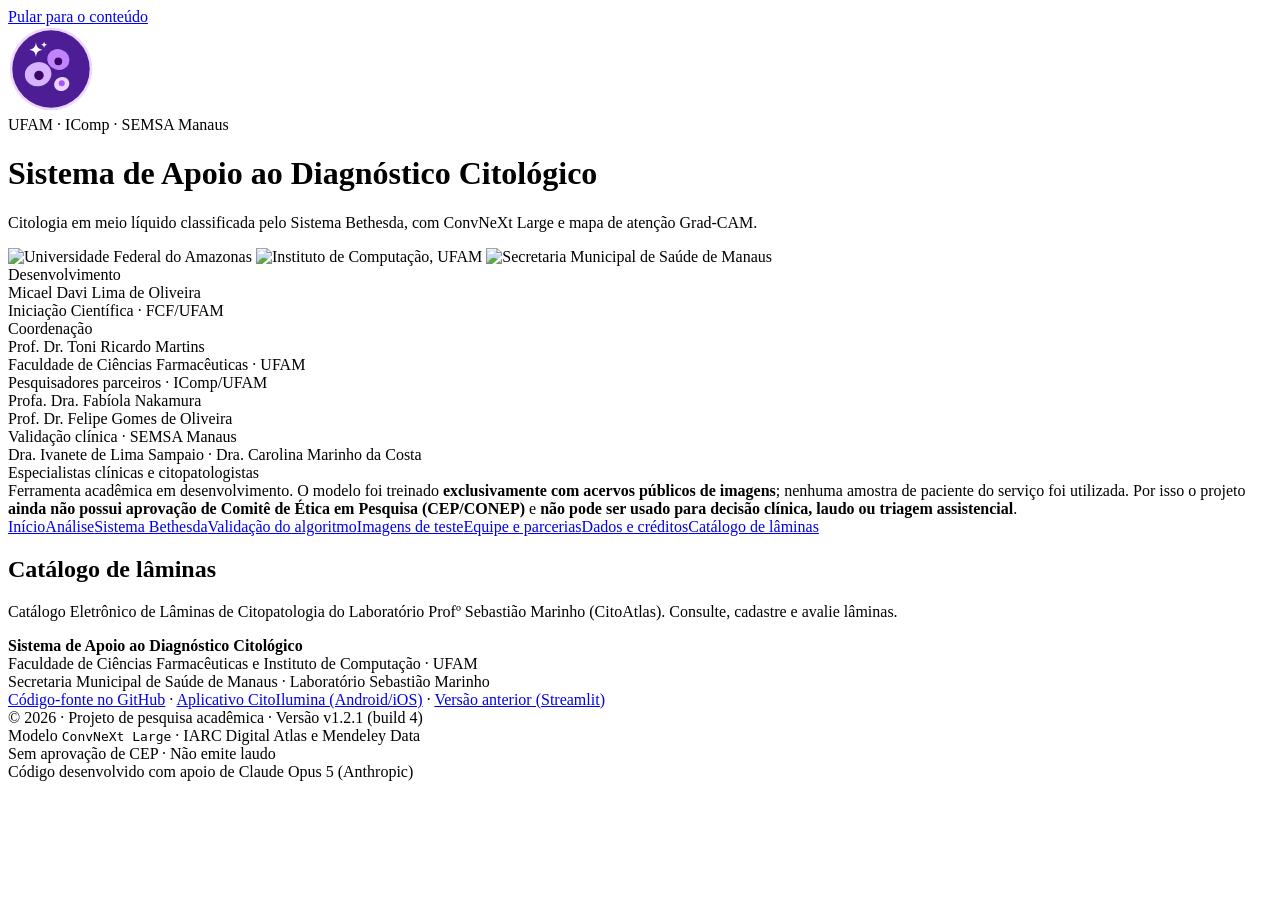
==== docs/catalogo.html @ e717c551 "Logotipo do CitoIllumina (o da apresentação) no site, no app e no README; link de acesso à ferrament" ====
<!doctype html>
<html lang="pt-BR">
<head>
  <meta charset="utf-8">
  <meta name="viewport" content="width=device-width, initial-scale=1">
  <title>Catálogo de lâminas | IA Citologia UFAM &amp; SEMSA | Citopatologia com Inteligência Artificial</title>
  <script>document.documentElement.classList.add("js")</script>
  <meta name="description" content="Catálogo eletrônico de lâminas de citopatologia cervical do Laboratório Prof. Sebastião Marinho (UFAM / SEMSA). Cadastro, consulta e avaliação cega, sem necessidade de conta Google.">
  <meta name="theme-color" content="#0e6b7b">
  <link rel="icon" href="img/citoilumina.svg">
  <link rel="preload" href="fontes/inter-latin-400-normal.woff2" as="font" type="font/woff2" crossorigin>
  <link rel="stylesheet" href="css/site.css?v=5">
</head>
<body>
  <a class="pular" href="#conteudo">Pular para o conteúdo</a>
  <div class="pagina">

<header class="cabecalho">
  <div class="cab-linha">
    <a class="cab-logo cab-logo--plataforma" href="index.html" aria-label="CitoIllumina: início"><img src="img/citoilumina.svg" alt="" width="86" height="86"></a>
    <div class="cab-titulo">
      <div class="sobrancelha">UFAM · IComp · SEMSA Manaus</div>
      <h1>Sistema de Apoio ao Diagnóstico Citológico</h1>
      <p class="subtitulo">Citologia em meio líquido classificada pelo Sistema Bethesda, com ConvNeXt Large e mapa de atenção Grad-CAM.</p>
    </div>
    <div class="cab-logos">
      <img src="img/logo_ufam.png" alt="Universidade Federal do Amazonas" height="52">
      <img src="img/logo-icomp.png" alt="Instituto de Computação, UFAM" height="52">
      <img src="img/semsa.png" alt="Secretaria Municipal de Saúde de Manaus" height="52">
    </div>
  </div>
  <div class="creditos">
    <div class="credito-bloco"><div class="credito-titulo">Desenvolvimento</div>
      <div class="credito-nome">Micael Davi Lima de Oliveira</div><div class="credito-sub">Iniciação Científica · FCF/UFAM</div></div>
    <div class="credito-bloco"><div class="credito-titulo">Coordenação</div>
      <div class="credito-nome">Prof. Dr. Toni Ricardo Martins</div><div class="credito-sub">Faculdade de Ciências Farmacêuticas · UFAM</div></div>
    <div class="credito-bloco"><div class="credito-titulo">Pesquisadores parceiros · IComp/UFAM</div>
      <div class="credito-nome">Profa. Dra. Fabíola Nakamura<br>Prof. Dr. Felipe Gomes de Oliveira</div></div>
    <div class="credito-bloco"><div class="credito-titulo">Validação clínica · SEMSA Manaus</div>
      <div class="credito-nome">Dra. Ivanete de Lima Sampaio · Dra. Carolina Marinho da Costa</div><div class="credito-sub">Especialistas clínicas e citopatologistas</div></div>
  </div>
  <div class="faixa-etica" role="note">Ferramenta acadêmica em desenvolvimento. O modelo foi treinado <strong>exclusivamente com acervos públicos de imagens</strong>; nenhuma amostra de paciente do serviço foi utilizada. Por isso o projeto <strong>ainda não possui aprovação de Comitê de Ética em Pesquisa (CEP/CONEP)</strong> e <strong>não pode ser usado para decisão clínica, laudo ou triagem assistencial</strong>.</div>
</header>
<nav class="abas" aria-label="Seções do site"><a href="index.html#inicio" data-secao="inicio">Início</a><a href="index.html#analise" data-secao="analise">Análise</a><a href="index.html#bethesda" data-secao="bethesda">Sistema Bethesda</a><a href="index.html#validacao" data-secao="validacao">Validação do algoritmo</a><a href="index.html#exemplos" data-secao="exemplos">Imagens de teste</a><a href="index.html#equipe" data-secao="equipe">Equipe e parcerias</a><a href="index.html#dados" data-secao="dados">Dados e créditos</a><a href="catalogo.html" data-secao="catalogo" aria-current="page">Catálogo de lâminas</a></nav>
    <main id="conteudo" tabindex="-1">

    <h2 class="titulo-secao">Catálogo de lâminas</h2>
    <p class="legenda">Catálogo Eletrônico de Lâminas de Citopatologia do Laboratório Profº Sebastião Marinho (CitoAtlas). Consulte, cadastre e avalie lâminas.</p>
<div id="conexao" class="cartao" hidden>
      <p id="conexao-texto" role="status"></p>
      <p class="aviso aviso--erro" id="erro-conexao" role="alert" hidden></p>
      <button class="btn btn--sec" id="conexao-tentar" type="button" hidden>Tentar de novo</button>
    </div>

    <div id="catalogo" hidden>
      <div class="aviso">
        <strong>Avaliação cega.</strong> Para não influenciar quem ainda vai avaliar, esta página
        <strong>não mostra classificações, descrições nem avaliadores</strong> das lâminas de outras
        pessoas: só a imagem, o ID, a data e quantas avaliações cada lâmina já recebeu. O quórum
        oficial exige a concordância de pelo menos 3 citopatologistas. Você pode cadastrar lâminas,
        avaliar as dos outros (análise humana), editar ou excluir as suas, e depois comparar a sua leitura com a
        <strong>IA interna</strong> e com um <strong>validador externo</strong>. Também dá para selecionar várias
        lâminas e analisá-las com a IA de uma vez.
      </div>
      <p><button class="btn" id="nova" type="button">+ Cadastrar lâmina</button></p>

      <div class="barra" role="search">
        <div class="campo campo--busca">
          <label for="busca">Buscar pelo ID (ex.: L-0012)</label>
          <input id="busca" type="search" autocomplete="off" placeholder="L-0001">
        </div>
        <div class="campo">
          <label for="filtro-votos">Avaliações</label>
          <select id="filtro-votos">
            <option value="todas">Todas</option>
            <option value="sem">Sem votos</option>
            <option value="andamento">Em andamento (1 ou 2)</option>
            <option value="quorum">Quórum atingido (3 ou mais)</option>
          </select>
        </div>
        <div class="campo">
          <label for="filtro-pasta">Pasta</label>
          <select id="filtro-pasta">
            <option value="todas">Todas as pastas</option>
            <option value="__sem__">Sem pasta</option>
          </select>
        </div>
        <div class="campo">
          <label for="filtro-lesao">Tipo de lesão</label>
          <select id="filtro-lesao" disabled>
            <option value="todas">Todos os tipos</option>
          </select>
        </div>
        <span class="contagem" id="contagem" aria-live="polite"></span>
      </div>
      <p class="pequeno" id="nota-lesao">Para filtrar por tipo de lesão, marque “Mostrar classificações e predições da IA” abaixo. Sem isso, as classificações ficam ocultas para manter a avaliação cega.</p>
      <p class="aviso aviso--erro" id="aviso-banco" role="alert" hidden></p>
      <p class="pequeno" id="nota-votos" hidden></p>
      <div class="exibicao" role="group" aria-labelledby="exibicao-titulo">
        <p class="exibicao__titulo" id="exibicao-titulo">O que mostrar nas lâminas</p>
        <label class="chave"><input type="checkbox" id="mostrar-ia"><span>Mostrar classificações e predições da IA</span></label>
        <label class="chave"><input type="checkbox" id="mostrar-votos"><span>Mostrar votos realizados</span></label>
        <p class="pequeno">Desligadas por padrão, para manter a avaliação cega. Quando ligadas, as informações aparecem nos cartões e no visualizador.</p>
      </div>
      <div class="barra-acoes">
        <button class="btn btn--sec" id="baixar-classes" type="button">Baixar imagens por classe (.zip)</button>
      </div>

      <div id="selecao" class="barra barra--sel" hidden>
        <span id="selecao-texto" aria-live="polite">Nenhuma lâmina selecionada</span>
        <button class="btn btn--sec btn--mini" id="selecao-todas" type="button">Selecionar as visíveis</button>
        <button class="btn btn--sec btn--mini" id="selecao-limpar" type="button" disabled>Limpar seleção</button>
        <button class="btn btn--mini" id="selecao-analisar" type="button" disabled>Analisar selecionadas com a IA</button>
      </div>

      <div id="status" hidden></div>
      <div class="grade" id="grade"></div>
      <p class="pequeno aviso aviso--info" id="nota-parcial" hidden>O filtro por tipo de lesão considera só as lâminas já carregadas. Para filtrar o catálogo inteiro, clique em “Carregar todas as lâminas”.</p>
      <div class="botoes-catalogo">
        <button class="btn btn--sec" id="mais" type="button" hidden>Carregar mais lâminas</button>
        <button class="btn btn--sec" id="todas" type="button" hidden>Carregar todas as lâminas</button>
      </div>
    </div>

<dialog class="visor visor--form" id="lote" aria-labelledby="lote-titulo">
    <div class="visor__in">
      <div class="visor__topo">
        <h2 id="lote-titulo">Análise em lote com a IA</h2>
        <button class="btn btn--sec" id="lote-fechar" type="button">Fechar</button>
      </div>
      <div class="form-corpo">
        <p class="pequeno">A IA interna (mesmo modelo da aba Análise) roda neste aparelho, em sequência, em todas as lâminas selecionadas. Nenhuma imagem sai do navegador. É apoio à leitura, não é laudo.</p>
        <label class="caixa-marcar">
          <input type="checkbox" id="lote-incluir">
          <span><strong>Incluir lâminas que ainda não avaliei</strong>
            <span class="pequeno bloco">Revela a sugestão da IA antes da sua avaliação humana e pode influenciar a avaliação cega. Desmarcado, essas lâminas ficam ocultas.</span></span>
        </label>
        <div id="lote-corpo"></div>
        <p class="pequeno" id="lote-msg" role="status" aria-live="polite"></p>
        <progress id="lote-prog" max="100" hidden aria-label="Progresso da análise em lote"></progress>
      </div>
      <div class="visor__rodape">
        <button class="btn" id="lote-rodar" type="button">Executar análise em lote</button>
        <button class="btn btn--sec" id="lote-csv" type="button" disabled>Baixar CSV</button>
      </div>
    </div>
  </dialog>

<dialog class="visor visor--form" id="dialogo-download" aria-labelledby="dl-titulo">
    <div class="visor__in">
      <div class="visor__topo">
        <h2 id="dl-titulo">Baixar imagens por classe</h2>
        <button class="btn btn--sec" id="dl-fechar" type="button">Fechar</button>
      </div>
      <div class="form-corpo">
        <fieldset class="campo dl-fonte">
          <legend>Separar as imagens pela classificação de</legend>
          <label class="opcao"><input type="radio" name="dl-fonte" value="ia" checked>
            <span><strong>Inteligência artificial</strong>: o modelo analisa cada imagem do catálogo. Classes que ele reconhece: NILM, LSIL, HSIL e SCC.</span></label>
          <label class="opcao"><input type="radio" name="dl-fonte" value="humano">
            <span><strong>Avaliação humana</strong>: classe de consenso das avaliações (mínimo de 3 avaliações, com maioria). Sem consenso vai para a pasta "sem-consenso".</span></label>
        </fieldset>
        <p class="aviso aviso--atencao">O arquivo mostra a classificação de cada imagem. Não use para avaliar lâminas que você ainda não avaliou: isso compromete a avaliação cega.</p>
        <p class="pequeno">Serão baixadas todas as lâminas do catálogo, em pastas por classe, com um arquivo <code>indice.csv</code>.</p>
        <progress id="dl-prog" max="100" hidden aria-label="Progresso do download"></progress>
        <p class="aviso aviso--erro" id="dl-erro" role="alert" hidden></p>
        <p class="pequeno" id="dl-msg" aria-live="polite"></p>
      </div>
      <div class="visor__rodape">
        <button class="btn" id="dl-iniciar" type="button">Gerar e baixar .zip</button>
        <button class="btn btn--sec" id="dl-cancelar" type="button">Cancelar</button>
      </div>
    </div>
  </dialog>

<dialog class="visor visor--form" id="form-lamina" aria-labelledby="form-titulo">
    <form class="visor__in form-lamina" id="form" method="dialog" novalidate>
      <div class="visor__topo">
        <h2 id="form-titulo">Cadastrar lâmina</h2>
        <button class="btn btn--sec" id="form-fechar" type="button">Fechar</button>
      </div>
      <div class="form-corpo">
        <div class="aviso aviso--atencao"><strong>Privacidade.</strong> Use apenas um código (L-0001…). Não escreva nome, prontuário ou qualquer dado que identifique o paciente, nem fotografe etiquetas com esses dados.</div>
        <div class="campo">
          <label for="f-foto">Foto do campo microscópico</label>
          <input id="f-foto" type="file" accept="image/jpeg,image/png,image/webp">
          <img id="f-previa" class="previa" alt="" hidden>
          <p class="pequeno" id="f-foto-info"></p>
        </div>
        <div class="campo">
          <label for="f-id">ID da lâmina</label>
          <input id="f-id" type="text" maxlength="12" autocomplete="off" placeholder="L-0001">
        </div>
        <div class="campo">
          <label for="f-data">Data</label>
          <input id="f-data" type="date">
        </div>
        <div class="campo">
          <label for="f-pasta">Pasta (opcional)</label>
          <input id="f-pasta" type="text" maxlength="60" autocomplete="off" placeholder="ex.: 03 de agosto de 2026">
          <p class="pequeno">Agrupa as lâminas de um mesmo lote de cadastro no filtro "Pasta".</p>
        </div>
        <fieldset class="campo" id="f-classes"><legend>Classificação (Bethesda)</legend></fieldset>
        <div class="campo">
          <label for="f-desc">Descrição morfológica (opcional)</label>
          <textarea id="f-desc" rows="3" maxlength="2000"></textarea>
        </div>
        <div class="campo">
          <label for="f-obs">Observações (opcional)</label>
          <textarea id="f-obs" rows="2" maxlength="2000"></textarea>
        </div>
        <p class="aviso aviso--erro" id="f-erro" role="alert" hidden></p>
      </div>
      <div class="visor__rodape">
        <button class="btn" id="f-salvar" type="submit">Salvar lâmina</button>
        <span class="pequeno" id="f-progresso" aria-live="polite"></span>
      </div>
    </form>
  </dialog>

<dialog class="visor" id="visor" aria-labelledby="visor-titulo">
    <div class="visor__in">
      <div class="visor__topo">
        <h2 id="visor-titulo"></h2>
        <button class="btn btn--sec" id="visor-fechar" type="button">Fechar</button>
      </div>
      <div class="visor__corpo">
        <div class="visor__palco" id="palco" tabindex="0" role="img" aria-label="Imagem da lâmina. Arraste para mover; use +, − e 0 para ampliar, reduzir e ajustar.">
          <img id="visor-img" alt="">
          <div class="lamina__chips visor__chips" id="visor-chips" aria-hidden="true"></div>
        </div>
        <aside class="visor__painel" id="painel" aria-label="Sua avaliação e análises">
          <div id="resumo-visor"></div>
          <div id="painel-conteudo"></div>
        </aside>
      </div>
      <div class="visor__rodape">
        <div class="visor__ctl">
          <button class="btn btn--sec" id="zoom-menos" type="button" aria-label="Reduzir">−</button>
          <button class="btn btn--sec" id="zoom-ajustar" type="button">Ajustar</button>
          <button class="btn btn--sec" id="zoom-mais" type="button" aria-label="Ampliar">+</button>
        </div>
        <span id="zoom-valor" aria-live="polite"></span>
        <span class="pequeno" id="visor-info"></span>
      </div>
    </div>
  </dialog>

    </main>

<footer class="rodape">
  <div>
    <strong>Sistema de Apoio ao Diagnóstico Citológico</strong><br>
    Faculdade de Ciências Farmacêuticas e Instituto de Computação · UFAM<br>
    Secretaria Municipal de Saúde de Manaus · Laboratório Sebastião Marinho<br>
    <a href="https://github.com/micael-oliveira-ufam/ia_citologia_ufam" target="_blank" rel="noopener">Código-fonte no GitHub</a> ·
    <a href="https://github.com/micael-oliveira-ufam/ia_citologia_ufam/releases" target="_blank" rel="noopener">Aplicativo CitoIlumina (Android/iOS)</a> ·
    <a href="https://ia-citologia-ufam.streamlit.app/" target="_blank" rel="noopener">Versão anterior (Streamlit)</a>
  </div>
  <div class="rodape-dir">
    <span class="ano">© 2026</span> · Projeto de pesquisa acadêmica · Versão v1.2.1 (build 4)<br>
    Modelo <code>ConvNeXt Large</code> · IARC Digital Atlas e Mendeley Data<br>
    Sem aprovação de CEP · Não emite laudo<br>
    <span class="rodape-mini">Código desenvolvido com apoio de Claude Opus 5 (Anthropic)</span>
  </div>
</footer>
  </div>
  <script type="module" src="js/catalogo.js?v=16"></script>
</body>
</html>
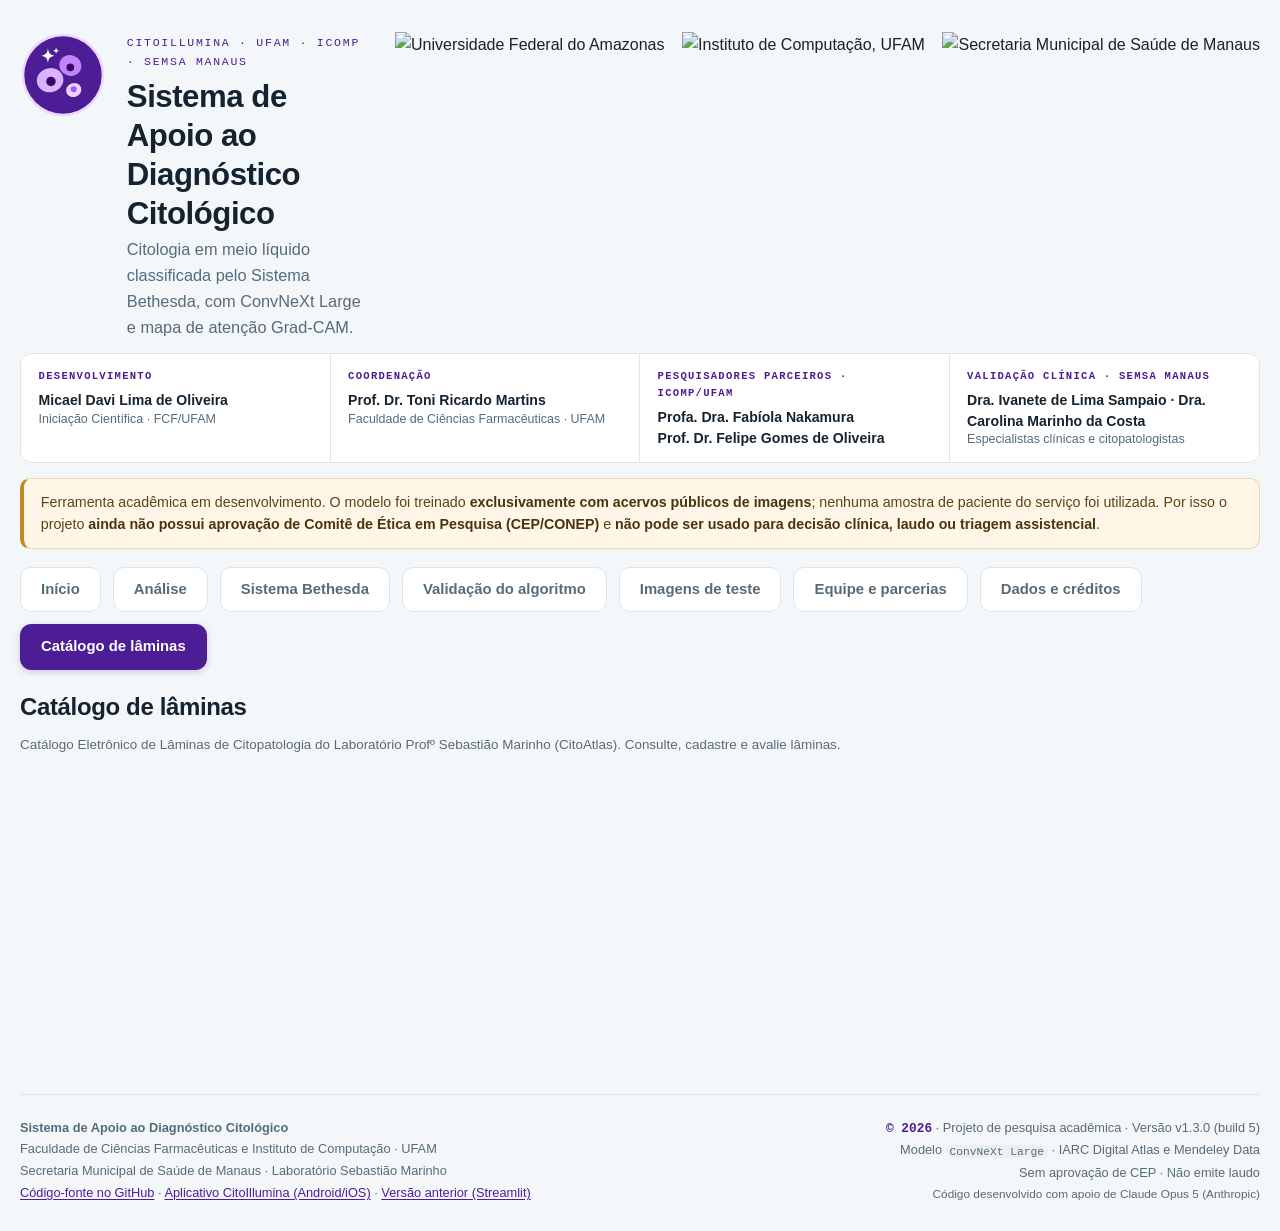
==== commit 5f1738f4: "Nome padronizado como CitoIllumina; paleta roxa do logotipo no site e no app (v1.3.0+5); remoto no r" ====
--- a/docs/catalogo.html
+++ b/docs/catalogo.html
@@ -6,10 +6,10 @@
   <title>Catálogo de lâminas | IA Citologia UFAM &amp; SEMSA | Citopatologia com Inteligência Artificial</title>
   <script>document.documentElement.classList.add("js")</script>
   <meta name="description" content="Catálogo eletrônico de lâminas de citopatologia cervical do Laboratório Prof. Sebastião Marinho (UFAM / SEMSA). Cadastro, consulta e avaliação cega, sem necessidade de conta Google.">
-  <meta name="theme-color" content="#0e6b7b">
+  <meta name="theme-color" content="#4C1D95">
   <link rel="icon" href="img/citoilumina.svg">
   <link rel="preload" href="fontes/inter-latin-400-normal.woff2" as="font" type="font/woff2" crossorigin>
-  <link rel="stylesheet" href="css/site.css?v=5">
+  <link rel="stylesheet" href="css/site.css?v=6">
 </head>
 <body>
   <a class="pular" href="#conteudo">Pular para o conteúdo</a>
@@ -19,7 +19,7 @@
   <div class="cab-linha">
     <a class="cab-logo cab-logo--plataforma" href="index.html" aria-label="CitoIllumina: início"><img src="img/citoilumina.svg" alt="" width="86" height="86"></a>
     <div class="cab-titulo">
-      <div class="sobrancelha">UFAM · IComp · SEMSA Manaus</div>
+      <div class="sobrancelha">CitoIllumina · UFAM · IComp · SEMSA Manaus</div>
       <h1>Sistema de Apoio ao Diagnóstico Citológico</h1>
       <p class="subtitulo">Citologia em meio líquido classificada pelo Sistema Bethesda, com ConvNeXt Large e mapa de atenção Grad-CAM.</p>
     </div>
@@ -253,12 +253,12 @@
     <strong>Sistema de Apoio ao Diagnóstico Citológico</strong><br>
     Faculdade de Ciências Farmacêuticas e Instituto de Computação · UFAM<br>
     Secretaria Municipal de Saúde de Manaus · Laboratório Sebastião Marinho<br>
-    <a href="https://github.com/micael-oliveira-ufam/ia_citologia_ufam" target="_blank" rel="noopener">Código-fonte no GitHub</a> ·
-    <a href="https://github.com/micael-oliveira-ufam/ia_citologia_ufam/releases" target="_blank" rel="noopener">Aplicativo CitoIlumina (Android/iOS)</a> ·
+    <a href="https://github.com/micael-oliveira-ufam/citoillumina" target="_blank" rel="noopener">Código-fonte no GitHub</a> ·
+    <a href="https://github.com/micael-oliveira-ufam/citoillumina/releases" target="_blank" rel="noopener">Aplicativo CitoIllumina (Android/iOS)</a> ·
     <a href="https://ia-citologia-ufam.streamlit.app/" target="_blank" rel="noopener">Versão anterior (Streamlit)</a>
   </div>
   <div class="rodape-dir">
-    <span class="ano">© 2026</span> · Projeto de pesquisa acadêmica · Versão v1.2.1 (build 4)<br>
+    <span class="ano">© 2026</span> · Projeto de pesquisa acadêmica · Versão v1.3.0 (build 5)<br>
     Modelo <code>ConvNeXt Large</code> · IARC Digital Atlas e Mendeley Data<br>
     Sem aprovação de CEP · Não emite laudo<br>
     <span class="rodape-mini">Código desenvolvido com apoio de Claude Opus 5 (Anthropic)</span>
--- a/docs/css/site.css
+++ b/docs/css/site.css
@@ -0,0 +1,410 @@
+/* IA Citologia UFAM & SEMSA: estilos do site.
+   Reproduz a identidade visual da versão Streamlit (tema claro: teal #4C1D95, fundo #F4F7F9,
+   Inter + IBM Plex Mono). Sem frameworks e sem requisições a terceiros: as fontes são servidas
+   por este mesmo site (licença OFL em fontes/). */
+
+@font-face { font-family: 'Inter'; font-weight: 400; font-style: normal; font-display: swap; src: url('../fontes/inter-latin-400-normal.woff2') format('woff2'); }
+@font-face { font-family: 'Inter'; font-weight: 500; font-style: normal; font-display: swap; src: url('../fontes/inter-latin-500-normal.woff2') format('woff2'); }
+@font-face { font-family: 'Inter'; font-weight: 600; font-style: normal; font-display: swap; src: url('../fontes/inter-latin-600-normal.woff2') format('woff2'); }
+@font-face { font-family: 'Inter'; font-weight: 700; font-style: normal; font-display: swap; src: url('../fontes/inter-latin-700-normal.woff2') format('woff2'); }
+@font-face { font-family: 'Inter'; font-weight: 800; font-style: normal; font-display: swap; src: url('../fontes/inter-latin-800-normal.woff2') format('woff2'); }
+@font-face { font-family: 'IBM Plex Mono'; font-weight: 400; font-style: normal; font-display: swap; src: url('../fontes/ibm-plex-mono-latin-400-normal.woff2') format('woff2'); }
+@font-face { font-family: 'IBM Plex Mono'; font-weight: 600; font-style: normal; font-display: swap; src: url('../fontes/ibm-plex-mono-latin-600-normal.woff2') format('woff2'); }
+
+:root {
+  --porcelana: #F4F7F9;
+  --superficie: #FFFFFF;
+  --tinta: #14232F;
+  --tinta-fraca: #566B7A;
+  --linha: #DCE5EB;
+  --teal: #4C1D95;
+  --teal-escuro: #3B0764;
+  --teal-claro: #F3E8FF;
+  --erro: #9B2C2C;
+  --erro-fundo: #FDECEC;
+  --ok: #2E7D62;
+  --mono: 'IBM Plex Mono', ui-monospace, SFMono-Regular, Menlo, Consolas, monospace;
+}
+
+*, *::before, *::after { box-sizing: border-box; }
+html { -webkit-text-size-adjust: 100%; scroll-behavior: smooth; }
+@media (prefers-reduced-motion: reduce) { html { scroll-behavior: auto; } }
+
+body {
+  margin: 0; background: var(--porcelana); color: var(--tinta);
+  font: 16px/1.6 'Inter', -apple-system, BlinkMacSystemFont, 'Segoe UI', Roboto, sans-serif;
+}
+img { max-width: 100%; display: block; }
+[hidden] { display: none !important; }
+a { color: var(--teal); text-underline-offset: 2px; }
+a:hover { color: var(--teal-escuro); }
+:focus-visible { outline: 3px solid #7C3AED; outline-offset: 2px; border-radius: 6px; }
+code { font-family: var(--mono); font-size: .88em; background: #EAF0F3; padding: .08em .35em; border-radius: 5px; }
+hr { border: 0; border-top: 1px solid var(--linha); margin: 1.4rem 0; }
+
+.so-leitor { position: absolute; width: 1px; height: 1px; overflow: hidden; clip: rect(0 0 0 0); white-space: nowrap; }
+.pular { position: absolute; left: 8px; top: -60px; z-index: 100; background: var(--teal); color: #fff; padding: 10px 14px; border-radius: 8px; }
+.pular:focus { top: 8px; }
+
+.pagina { max-width: 1400px; margin: 0 auto; padding: 2rem 1.25rem 1rem; }
+main { outline: none; min-height: 40vh; }
+
+h1, h2, h3, h4 { color: var(--tinta); letter-spacing: -0.015em; line-height: 1.25; }
+h1 { font-size: 1.95rem; font-weight: 800; margin: 0 0 .2rem; }
+.titulo-secao { font-size: 1.5rem; font-weight: 700; margin: 0 0 .7rem; }
+.titulo-secao.espaco { margin-top: 1.8rem; }
+h3 { font-size: 1.2rem; font-weight: 700; margin: 0 0 .5rem; }
+h4 { font-size: 1rem; font-weight: 700; margin: 0 0 .35rem; }
+p { margin: 0 0 .85rem; }
+
+/* ---------- cabeçalho ---------- */
+.cab-linha { display: grid; grid-template-columns: auto 1fr auto; gap: 1.3rem; align-items: start; }
+.cab-logo img { width: 86px; height: auto; }
+.cab-logos { display: flex; gap: 1.1rem; align-items: center; }
+.cab-logos img { height: 52px; width: auto; }
+.sobrancelha {
+  font-family: var(--mono); font-size: .72rem; letter-spacing: .15em; text-transform: uppercase;
+  color: var(--teal); margin: 0 0 .35rem; padding-top: .15rem; line-height: 1.6; display: block;
+}
+.subtitulo { color: var(--tinta-fraca); font-size: 1.02rem; margin: 0; }
+
+.creditos {
+  display: flex; flex-wrap: wrap; background: var(--superficie); border: 1px solid var(--linha);
+  border-radius: 12px; overflow: hidden; margin: .8rem 0 .9rem;
+}
+.credito-bloco { flex: 1 1 220px; padding: .85rem 1.1rem; border-right: 1px solid var(--linha); }
+.credito-bloco:last-child { border-right: none; }
+.credito-titulo { font-family: var(--mono); font-size: .66rem; letter-spacing: .12em; text-transform: uppercase; color: var(--teal); font-weight: 600; margin-bottom: .35rem; }
+.credito-nome { font-size: .88rem; font-weight: 600; line-height: 1.45; }
+.credito-sub { font-size: .78rem; color: var(--tinta-fraca); line-height: 1.4; }
+
+.faixa-etica {
+  background: #FFF6E8; border: 1px solid #F0D6A8; border-left: 4px solid #C08A1E; border-radius: 10px;
+  padding: .8rem 1.05rem; font-size: .89rem; color: #5A4415; line-height: 1.55;
+}
+.faixa-etica strong { color: #4A3510; font-weight: 700; }
+
+/* ---------- navegação em abas ---------- */
+.abas { display: flex; flex-wrap: wrap; gap: 12px; margin: 1.1rem 0 1.4rem; }
+.abas a {
+  background: var(--superficie); border: 1px solid var(--linha); border-radius: 11px;
+  padding: .62rem 1.25rem; font-size: .93rem; font-weight: 600; color: var(--tinta-fraca);
+  text-decoration: none; white-space: nowrap; transition: border-color .15s, background .15s, box-shadow .15s;
+}
+.abas a:hover { border-color: var(--teal); background: var(--teal-claro); color: var(--tinta-fraca); }
+.abas a[aria-current="page"] { background: var(--teal); border-color: var(--teal); color: #fff; box-shadow: 0 2px 7px rgba(76,29,149,.22); }
+
+/* ---------- cartões, números, etiquetas ---------- */
+.cartao {
+  background: var(--superficie); border: 1px solid var(--linha); border-radius: 14px;
+  padding: 1.15rem 1.35rem; box-shadow: 0 1px 2px rgba(20,35,47,.04);
+}
+.cartao > :last-child { margin-bottom: 0; }
+.fraco { color: var(--tinta-fraca); }
+.bloco { display: block; }
+.pequeno { font-size: .86rem; color: var(--tinta-fraca); }
+.legenda { font-size: .84rem; color: var(--tinta-fraca); margin: .3rem 0 .8rem; }
+.corpo-cartao { font-size: .95rem; line-height: 1.6; margin: 0; }
+.numero { font-family: var(--mono); font-size: 1.7rem; font-weight: 600; line-height: 1.15; }
+.rotulo-numero { font-size: .73rem; color: var(--tinta-fraca); text-transform: uppercase; letter-spacing: .09em; font-weight: 600; }
+.nota-numero { font-size: .74rem; color: var(--tinta-fraca); margin-top: .3rem; }
+.etiqueta {
+  display: inline-block; background: var(--teal-claro); color: var(--teal); font-size: .73rem; font-weight: 700;
+  letter-spacing: .05em; padding: .18rem .6rem; border-radius: 6px;
+}
+
+.aviso { border-radius: 10px; padding: .8rem 1.05rem; font-size: .92rem; margin: .8rem 0; border: 1px solid; }
+.aviso, .aviso--atencao { background: #FFF6E8; border-color: #F0D6A8; color: #5A4415; }
+.aviso--info { background: #E8F1F8; border-color: #BFD7EA; color: #1E4A6B; }
+.aviso--erro { background: var(--erro-fundo); border-color: #F0B8B8; color: #6B1F1F; }
+.aviso--ok { background: #EAF6F1; border-color: #B5DCCD; color: #1D5A45; }
+
+/* ---------- grades ---------- */
+.pilha > * + * { margin-top: .9rem; }
+.espaco { margin-top: 1rem; }
+.grade-2 { display: grid; gap: 1rem 1.6rem; grid-template-columns: repeat(auto-fit, minmax(min(100%, 420px), 1fr)); }
+.grade-3 { display: grid; gap: 1rem; grid-template-columns: repeat(auto-fit, minmax(min(100%, 240px), 1fr)); }
+.grade-4 { display: grid; gap: 1rem; grid-template-columns: repeat(auto-fit, minmax(min(100%, 200px), 1fr)); }
+.grade-3--texto { gap: 1.4rem; margin-top: .9rem; }
+.colunas { display: grid; gap: 1.6rem; align-items: start; }
+.colunas--entrada { grid-template-columns: 1.6fr 1fr; }
+.colunas--imagem { grid-template-columns: 1fr 1.35fr; }
+.colunas--texto { grid-template-columns: 1.35fr 1fr; }
+.colunas--duas { grid-template-columns: 1fr 1fr; }
+.colunas--analise { grid-template-columns: 1.3fr 1fr; }
+@media (max-width: 860px) {
+  .colunas, .cab-linha { grid-template-columns: 1fr; }
+  .cab-logos { flex-wrap: wrap; }
+  .pagina { padding-top: 1.2rem; }
+}
+
+/* ---------- botões ---------- */
+.btn {
+  appearance: none; border: 1px solid var(--teal); background: var(--teal); color: #fff; font: inherit; font-weight: 600;
+  padding: .6rem 1.1rem; min-height: 44px; border-radius: 10px; cursor: pointer; text-decoration: none;
+  display: inline-flex; align-items: center; justify-content: center; gap: 8px;
+}
+.btn:hover { background: var(--teal-escuro); color: #fff; }
+.btn:disabled { opacity: .55; cursor: not-allowed; }
+.btn--sec { background: var(--superficie); border-color: var(--linha); color: var(--tinta); }
+.btn--sec:hover { background: var(--teal-claro); border-color: var(--teal); color: var(--tinta); }
+.btn--grande { flex: 1.7; }
+.btn--mini { min-height: 36px; padding: .3rem .8rem; font-size: .85rem; }
+.botoes { display: flex; flex-wrap: wrap; gap: 10px; }
+.botoes--linha > * { flex: 1; }
+.botoes--linha > .btn--grande { flex: 1.7; }
+
+/* ---------- entrada de imagem ---------- */
+.zona {
+  border: 2px dashed #8fb6bf; border-radius: 14px; padding: 1.4rem 1rem; text-align: center;
+  background: #F7FBFC; display: flex; flex-direction: column; gap: .6rem; align-items: center;
+}
+.zona .zona__rotulo, .zona p { margin: 0; }
+.zona.sobre { background: var(--teal-claro); border-color: var(--teal); }
+.zona .botoes { justify-content: center; }
+.caixa-marcar { display: flex; gap: .7rem; align-items: flex-start; cursor: pointer; }
+.caixa-marcar input { width: 18px; height: 18px; margin-top: 4px; accent-color: var(--teal); }
+.figura { margin: 0; }
+.figura img { width: 100%; height: auto; border-radius: 10px; border: 1px solid var(--linha); background: #fff; }
+.figura figcaption { font-size: .8rem; color: var(--tinta-fraca); margin-top: .3rem; }
+.modelo-estado p { margin: 0 0 .5rem; }
+progress { width: 100%; height: 12px; accent-color: var(--teal); }
+
+/* ---------- régua de gravidade ---------- */
+.regua { display: flex; gap: 6px; margin: .5rem 0 .3rem; }
+.degrau { flex: 1; border-radius: 9px; padding: .55rem .55rem .5rem .6rem; border: 1px solid var(--linha); background: var(--superficie); opacity: .45; }
+.degrau.ativo { opacity: 1; border-width: 2px; }
+.regua:not(.regua--resultado) .degrau { opacity: 1; border-width: 1px; }
+.degrau .sigla { font-weight: 800; font-size: .95rem; }
+.degrau .desc { font-size: .69rem; color: var(--tinta-fraca); line-height: 1.3; }
+@media (max-width: 560px) { .regua { flex-wrap: wrap; } .degrau { flex: 1 1 45%; } }
+
+/* ---------- resultado ---------- */
+.res-cartao { border-left: 5px solid var(--c, var(--teal)); }
+.res-cartao .res-titulo { font-size: 1.55rem; font-weight: 800; color: var(--c); line-height: 1.25; }
+.res-cartao .res-linha { color: var(--tinta-fraca); margin-top: .35rem; }
+.res-cartao .res-linha b { color: var(--tinta); }
+.res-grade { display: grid; gap: 1.6rem; grid-template-columns: 1.3fr 1fr; align-items: start; margin-top: 1rem; }
+@media (max-width: 860px) { .res-grade { grid-template-columns: 1fr; } }
+.res-imagens { display: grid; grid-template-columns: 1fr 1fr; gap: .8rem; }
+@media (max-width: 560px) { .res-imagens { grid-template-columns: 1fr; } }
+.res-imagens figure { margin: 0; }
+.res-imagens canvas { width: 100%; height: auto; border-radius: 10px; border: 1px solid var(--linha); display: block; }
+.res-imagens figcaption { font-size: .8rem; color: var(--tinta-fraca); margin-top: .25rem; text-align: center; }
+.barras { list-style: none; padding: 0; margin: .4rem 0 0; display: grid; gap: .6rem; }
+.barra-linha { display: grid; grid-template-columns: 3.4rem 1fr 3.6rem; gap: .6rem; align-items: center; font-size: .92rem; }
+.barra-linha b { font-weight: 700; }
+.trilho { background: #EEF3F6; border-radius: 6px; height: 22px; overflow: hidden; }
+.trilho > span { display: block; height: 100%; border-radius: 6px; background: #D6E3E8; }
+.barra-linha.destaque .trilho > span { background: var(--c); }
+.barra-linha output { font-variant-numeric: tabular-nums; }
+
+.expansor { border: 1px solid var(--linha); border-radius: 10px; background: var(--superficie); margin: 1rem 0; }
+.expansor > summary { cursor: pointer; padding: .75rem 1rem; font-weight: 600; }
+.expansor[open] > summary { border-bottom: 1px solid var(--linha); }
+.expansor > :not(summary) { margin-left: 1rem; margin-right: 1rem; }
+.expansor > :nth-child(2) { margin-top: .9rem; }
+.expansor > :last-child { margin-bottom: 1rem; }
+.expansor img { margin: .9rem auto 0; max-height: 520px; width: auto; }
+.aumentos { display: grid; grid-template-columns: repeat(auto-fit, minmax(150px, 1fr)); gap: .8rem; margin-top: 1rem; }
+.aumentos figure { margin: 0; text-align: center; font-size: .85rem; }
+.aumentos canvas { width: 100%; height: auto; border-radius: 8px; border: 1px solid var(--linha); }
+
+/* ---------- tabelas ---------- */
+.tabela-rolagem { overflow-x: auto; }
+.tabela { width: 100%; border-collapse: collapse; background: var(--superficie); font-size: .9rem; border: 1px solid var(--linha); border-radius: 10px; overflow: hidden; }
+.tabela th, .tabela td { text-align: left; padding: .55rem .8rem; border-bottom: 1px solid var(--linha); vertical-align: top; }
+.tabela th { background: #EEF3F6; font-size: .78rem; text-transform: uppercase; letter-spacing: .06em; color: var(--tinta-fraca); }
+.tabela tbody tr:last-child td { border-bottom: 0; }
+.matriz-caixa { background: var(--superficie); border: 1px solid var(--linha); border-radius: 14px; padding: 1rem; }
+.matriz { border-collapse: separate; border-spacing: 3px; margin: 0 auto; }
+.matriz th { font-size: .82rem; color: var(--tinta-fraca); font-weight: 600; padding: .25rem .5rem; }
+.matriz th[scope="row"] { text-align: right; }
+.matriz th.eixo { text-transform: none; letter-spacing: 0; font-size: .85rem; }
+.matriz td { text-align: center; min-width: 74px; padding: .7rem .4rem; border-radius: 6px; line-height: 1.25; }
+.matriz td b { display: block; font-size: 1.05rem; }
+.matriz td span { font-size: .78rem; }
+.matriz td.canto { background: none; }
+.eixo-y { text-align: center; font-size: .78rem; color: var(--tinta-fraca); margin: .5rem 0 0; }
+.figura-larga { width: 100%; max-width: 980px; height: auto; border-radius: 10px; border: 1px solid var(--linha); background: #fff; }
+.prosa { max-width: 78ch; }
+.prosa li { margin-bottom: .5rem; }
+.citacao { white-space: pre-wrap; background: #EEF3F6; border: 1px solid var(--linha); border-radius: 10px; padding: 1rem; font-family: var(--mono); font-size: .82rem; line-height: 1.6; overflow-x: auto; }
+
+/* ---------- Bethesda, equipe, exemplos ---------- */
+.cat-sigla { font-size: 1.3rem; font-weight: 800; }
+.cat-nome { font-weight: 600; }
+.cat-trad { color: var(--tinta-fraca); font-size: .85rem; font-style: italic; margin-top: .15rem; }
+.categoria hr { margin: 1.4rem 0; }
+.pessoa { border-left: 3px solid var(--teal-claro); padding: .1rem 0 .1rem .8rem; margin-bottom: .6rem; }
+.pessoa .nome { font-weight: 700; font-size: .97rem; }
+.pessoa .papel { color: var(--teal); font-size: .86rem; font-weight: 600; }
+.pessoa .vinculo { color: var(--tinta-fraca); font-size: .83rem; }
+.inst { display: grid; grid-template-columns: 130px 1fr; gap: 1.2rem; align-items: center; margin-bottom: 1rem; }
+.inst img { max-height: 70px; width: auto; max-width: 120px; margin: 0 auto; }
+.inst-nome { font-weight: 700; margin: .6rem 0 .35rem; }
+.ds-nome { font-weight: 700; margin-top: .6rem; font-size: 1.02rem; }
+.citacao-ds { font-size: .9rem; margin: .5rem .2rem 0; }
+@media (max-width: 560px) { .inst { grid-template-columns: 1fr; } }
+.exemplo img { width: 100%; height: auto; border-radius: 12px; border: 1px solid var(--linha); margin-bottom: .6rem; }
+.exemplo-titulo { margin: .4rem 0 .1rem; }
+
+/* ---------- rodapé ---------- */
+.rodape {
+  margin-top: 2.6rem; padding: 1.35rem 0 .7rem; border-top: 1px solid var(--linha); display: flex; flex-wrap: wrap;
+  justify-content: space-between; gap: .8rem; font-size: .8rem; color: var(--tinta-fraca); line-height: 1.7;
+}
+.rodape .ano { font-family: var(--mono); font-weight: 600; color: var(--teal); }
+.rodape-dir { text-align: right; }
+.rodape-mini { font-size: .74rem; }
+@media (max-width: 560px) { .rodape-dir { text-align: left; } }
+
+/* ---------- somente com JavaScript: uma seção por vez ---------- */
+html.js .secao { display: none; }
+html.js .secao.ativa { display: block; }
+
+/* ---------- catálogo ---------- */
+.barra { display: flex; flex-wrap: wrap; gap: 10px 14px; align-items: end; margin: 14px 0 18px; }
+.campo { display: flex; flex-direction: column; gap: 4px; min-width: 0; }
+.campo label { font-size: 13px; font-weight: 700; color: var(--tinta-fraca); }
+.campo input, .campo select { font: inherit; padding: 10px 12px; min-height: 44px; border: 1px solid #b9c8d2; border-radius: 10px; background: #fff; color: var(--tinta); }
+.campo--busca { flex: 1 1 240px; }
+.contagem { margin-left: auto; font-weight: 700; color: var(--tinta-fraca); font-size: 14px; }
+.grade { display: grid; gap: 16px; grid-template-columns: repeat(auto-fill, minmax(230px, 1fr)); }
+.lamina {
+  background: var(--superficie); border: 1px solid var(--linha); border-radius: 14px; overflow: hidden; display: flex;
+  flex-direction: column; padding: 0; text-align: left; font: inherit; color: inherit; cursor: pointer; box-shadow: 0 1px 2px rgba(20,35,47,.04);
+}
+.lamina:hover { border-color: #8fc0c9; }
+.lamina__foto { aspect-ratio: 4 / 3; background: #0d1a22; position: relative; }
+.lamina__foto img { width: 100%; height: 100%; object-fit: cover; }
+.lamina__chips { position: absolute; left: 8px; bottom: 8px; right: 8px; display: flex; flex-wrap: wrap; gap: 6px; pointer-events: none; }
+.visor__chips { left: 14px; bottom: 14px; right: 14px; z-index: 2; }
+.visor__palco .chip-classe { font-size: 13px; }
+.chip-classe { font-size: 12px; font-weight: 800; padding: 4px 10px; border-radius: 999px; box-shadow: 0 1px 3px rgba(0,0,0,.4); letter-spacing: .01em; }
+.lamina__selo { position: absolute; top: 8px; right: 8px; background: rgba(13,26,34,.85); color: #e7eef2; font-size: 12px; font-weight: 700; padding: 3px 9px; border-radius: 999px; }
+.lamina__corpo { padding: 12px 14px 14px; display: flex; flex-direction: column; gap: 6px; }
+.lamina__linha { display: flex; justify-content: space-between; gap: 8px; font-size: 14px; }
+.lamina__id { font-weight: 800; }
+.lamina__data { color: var(--tinta-fraca); }
+.lamina__pasta { display: block; font-size: 0.85em; color: var(--tinta-fraca); margin-top: 2px; }
+.votos { font-size: 13px; font-weight: 700; }
+.votos--0 { color: var(--tinta-fraca); }
+.votos--parcial { color: var(--teal-escuro); }
+.votos--completo { color: var(--ok); }
+.estado { text-align: center; padding: 42px 16px; color: var(--tinta-fraca); }
+.girando { width: 34px; height: 34px; border-radius: 50%; border: 4px solid var(--linha); border-top-color: var(--teal); margin: 0 auto 10px; animation: gira .9s linear infinite; }
+@keyframes gira { to { transform: rotate(360deg); } }
+@media (prefers-reduced-motion: reduce) { .girando { animation-duration: 3s; } }
+dialog.visor { border: 0; padding: 0; border-radius: 14px; width: min(960px, 96vw); max-height: 94vh; background: var(--superficie); color: var(--tinta); overflow: hidden; }
+dialog.visor::backdrop { background: rgba(10,20,28,.72); }
+.visor__in { display: grid; grid-template-rows: auto 1fr auto; max-height: 94vh; }
+.visor__topo { display: flex; align-items: center; gap: 10px; padding: 10px 14px; border-bottom: 1px solid var(--linha); }
+.visor__topo h2 { margin: 0; flex: 1; font-size: 1.05rem; }
+.visor__palco { background: #0d1a22; overflow: hidden; position: relative; touch-action: none; height: min(62vh, 640px); cursor: grab; }
+.visor__palco.arrastando { cursor: grabbing; }
+.visor__palco img { position: absolute; left: 0; top: 0; transform-origin: 0 0; max-width: none; user-select: none; -webkit-user-drag: none; }
+.visor__rodape { padding: 10px 14px; display: flex; flex-wrap: wrap; gap: 8px 14px; align-items: center; font-size: 14px; }
+.visor__ctl { display: flex; gap: 6px; }
+.visor__ctl .btn { min-height: 40px; padding: 6px 14px; }
+#login h2 { font-size: 1.15rem; margin-top: 0; }
+
+/* ---------- ajustes de telas estreitas ---------- */
+.colunas > *, .grade-2 > *, .grade-3 > *, .grade-4 > * { min-width: 0; }
+.matriz-caixa { overflow-x: auto; }
+@media (max-width: 560px) {
+  .matriz td { min-width: 52px; padding: .55rem .2rem; }
+  .matriz th { padding: .2rem .25rem; }
+  .pagina { padding-left: 1rem; padding-right: 1rem; }
+}
+a, .citacao-ds, .ds-nome, .inst-nome { overflow-wrap: anywhere; }
+.citacao { max-width: 100%; }
+
+/* ---- catálogo: cadastro, avaliação e edição ---- */
+.lamina__selo--esq { right: auto; left: 8px; background: rgba(29,90,69,.9); }
+.painel-aval { padding: 10px 14px; border-top: 1px solid var(--linha); max-height: 36vh; overflow: auto; }
+.aval-form { display: grid; gap: 14px; }
+.acoes-dono { margin-top: 14px; }
+.botoes-catalogo { display: flex; gap: 12px; justify-content: center; flex-wrap: wrap; margin: 20px 0; }
+.botoes-catalogo .btn { min-width: 200px; }
+#nota-parcial { margin: 12px 0 0; }
+.aval-form textarea, .form-lamina textarea { width: 100%; font: inherit; padding: .5rem .7rem; border: 1px solid var(--linha); border-radius: 8px; background: var(--superficie); color: var(--tinta); }
+.opcoes { display: grid; gap: 4px; }
+.opcao { display: flex; gap: 8px; align-items: flex-start; font-size: .92rem; padding: 4px 2px; }
+.opcao input { margin-top: 4px; }
+.acoes-dono { display: flex; flex-wrap: wrap; gap: 8px; align-items: center; margin-top: 10px; }
+.form-corpo { padding: 12px 14px; overflow: auto; display: grid; gap: 12px; max-height: calc(94vh - 130px); }
+.form-lamina fieldset { border: 1px solid var(--linha); border-radius: 10px; padding: 8px 12px; }
+.previa { max-width: 100%; max-height: 220px; border-radius: 8px; margin-top: 6px; }
+dialog.visor--form { width: min(640px, 96vw); }
+.form-lamina input[type=text], .form-lamina input[type=date] { width: 100%; min-height: 42px; font: inherit; padding: .4rem .7rem; border: 1px solid var(--linha); border-radius: 8px; background: var(--superficie); color: var(--tinta); }
+
+/* ---- aba Início ---- */
+.mitos { display: grid; gap: 8px; max-width: 78ch; }
+.mito { border: 1px solid var(--linha); border-radius: 10px; background: var(--superficie); padding: 0 14px; }
+.mito summary { cursor: pointer; font-weight: 700; padding: 12px 0; min-height: 44px; }
+.mito p { margin: 0 0 12px; color: var(--tinta-fraca); }
+.acoes-inicio { display: flex; flex-wrap: wrap; gap: 10px; margin-top: 14px; }
+.acoes-inicio .btn { text-decoration: none; display: inline-flex; align-items: center; justify-content: center; }
+.lista-fontes { padding-left: 1.2rem; overflow-wrap: anywhere; }
+
+/* ---- catálogo: seleção em lote, análises, IA ---- */
+.lamina-wrap { position: relative; display: flex; flex-direction: column; }
+.lamina-wrap > .lamina { width: 100%; }
+.lamina-wrap .sel { display: flex; align-items: center; gap: 6px; padding: 6px 10px; font-size: .85rem; color: var(--tinta-fraca); cursor: pointer; min-height: 36px; }
+.lamina-wrap .sel input { width: 18px; height: 18px; }
+.barra--sel { display: flex; flex-wrap: wrap; align-items: center; gap: 8px 10px; margin: .6rem 0; }
+.analises { display: grid; gap: 10px; margin-top: 12px; }
+.analise h4 { margin: 0 0 6px; }
+.analise select { max-width: 100%; min-height: 40px; font: inherit; border: 1px solid var(--linha); border-radius: 8px; padding: .3rem .5rem; background: var(--superficie); color: var(--tinta); }
+.ia-res { border-left: 4px solid var(--c, #555); padding: 6px 10px; margin: 8px 0; background: var(--superficie); border-radius: 6px; }
+.lote-mini { width: 56px; height: 42px; object-fit: cover; border-radius: 4px; }
+.lote-res { min-width: 160px; }
+#lote .form-corpo { max-height: calc(94vh - 140px); }
+#analise-lote .res-lote img { width: 64px; height: 48px; object-fit: cover; border-radius: 4px; }
+
+/* ---------------- Catálogo: opções de exibição, Bethesda, visor e download ---------------- */
+.exibicao { display: grid; gap: 8px; margin: 0 0 12px; padding: 12px 14px; border: 1px solid var(--linha); border-radius: 14px; background: var(--superficie); }
+.exibicao__titulo { margin: 0; font-weight: 700; font-size: .95rem; }
+.exibicao .pequeno { margin: 0; }
+.chave { display: flex; align-items: center; gap: 10px; min-height: 40px; font-size: .95rem; cursor: pointer; }
+.chave input { width: 20px; height: 20px; flex: none; accent-color: var(--teal); }
+.barra-acoes { margin: 0 0 14px; }
+.votos--oculto { color: var(--tinta-fraca); font-weight: 600; }
+.lamina__resumo { display: grid; gap: 2px; font-size: 13px; color: var(--tinta); }
+.lamina__res-linha strong { color: var(--tinta-fraca); font-weight: 600; }
+
+dialog.visor:not(.visor--form) { width: min(1120px, 96vw); }
+.visor__corpo { display: grid; grid-template-columns: minmax(0, 1.35fr) minmax(300px, 380px); min-height: 0; overflow: hidden; }
+.visor__corpo .visor__palco { height: auto; min-height: 380px; }
+.visor__painel { min-height: 0; overflow: auto; padding: 14px; border-left: 1px solid var(--linha); background: var(--superficie); display: grid; align-content: start; gap: 12px; }
+.resumo-visor { display: grid; gap: 6px; padding: 10px 12px; border-radius: 12px; background: var(--teal-claro); font-size: .92rem; }
+.resumo-visor p { margin: 0; }
+.painel__titulo { margin: 0; font-size: 1.05rem; }
+.bethesda-grade { display: grid; grid-template-columns: 1fr 1fr; gap: 8px; }
+.bethesda-btn { display: grid; gap: 2px; min-height: 64px; padding: 10px 12px; text-align: left; font: inherit; color: var(--tinta); background: var(--superficie); border: 2px solid var(--linha); border-radius: 12px; cursor: pointer; transition: border-color .15s, background .15s; }
+.bethesda-btn strong { font-size: 1rem; }
+.bethesda-btn span { font-size: .78rem; line-height: 1.25; color: var(--tinta-fraca); }
+.bethesda-btn:hover { border-color: var(--teal); }
+.bethesda-btn:focus-visible { outline: 3px solid var(--teal); outline-offset: 2px; }
+.bethesda-btn[aria-pressed="true"] { border-color: var(--teal); background: var(--teal-claro); box-shadow: inset 0 0 0 1px var(--teal); }
+.bethesda-btn[aria-pressed="true"] strong::after { content: " ✓"; color: var(--teal); }
+.btn--bloco { width: 100%; min-height: 48px; }
+.detalhes-texto, .detalhes-ia { padding: 10px 14px; border: 1px solid var(--linha); border-radius: 12px; background: var(--superficie); }
+.detalhes-ia { margin-top: 16px; }
+.detalhes-texto { margin-top: 4px; }
+.btn--bloco { margin-top: 8px; }
+.detalhes-texto summary, .detalhes-ia summary { display: flex; align-items: center; min-height: 40px; font-weight: 600; cursor: pointer; }
+.detalhes-texto .aval-form { padding: 6px 0 2px; }
+.dl-fonte { display: grid; gap: 8px; border: 0; padding: 0; margin: 0 0 12px; }
+.dl-fonte legend { margin-bottom: 6px; font-weight: 700; }
+.dl-fonte .opcao { padding: 10px 12px; border: 1px solid var(--linha); border-radius: 12px; }
+.dl-fonte .opcao input { margin-top: 4px; accent-color: var(--teal); }
+
+@media (max-width: 860px) {
+  .visor__in { overflow: auto; }
+  .visor__corpo { grid-template-columns: 1fr; overflow: visible; }
+  .visor__corpo .visor__palco { height: 44vh; min-height: 260px; }
+  .visor__painel { border-left: 0; border-top: 1px solid var(--linha); overflow: visible; }
+}
+@media (max-width: 420px) { .bethesda-grade { grid-template-columns: 1fr; } }
